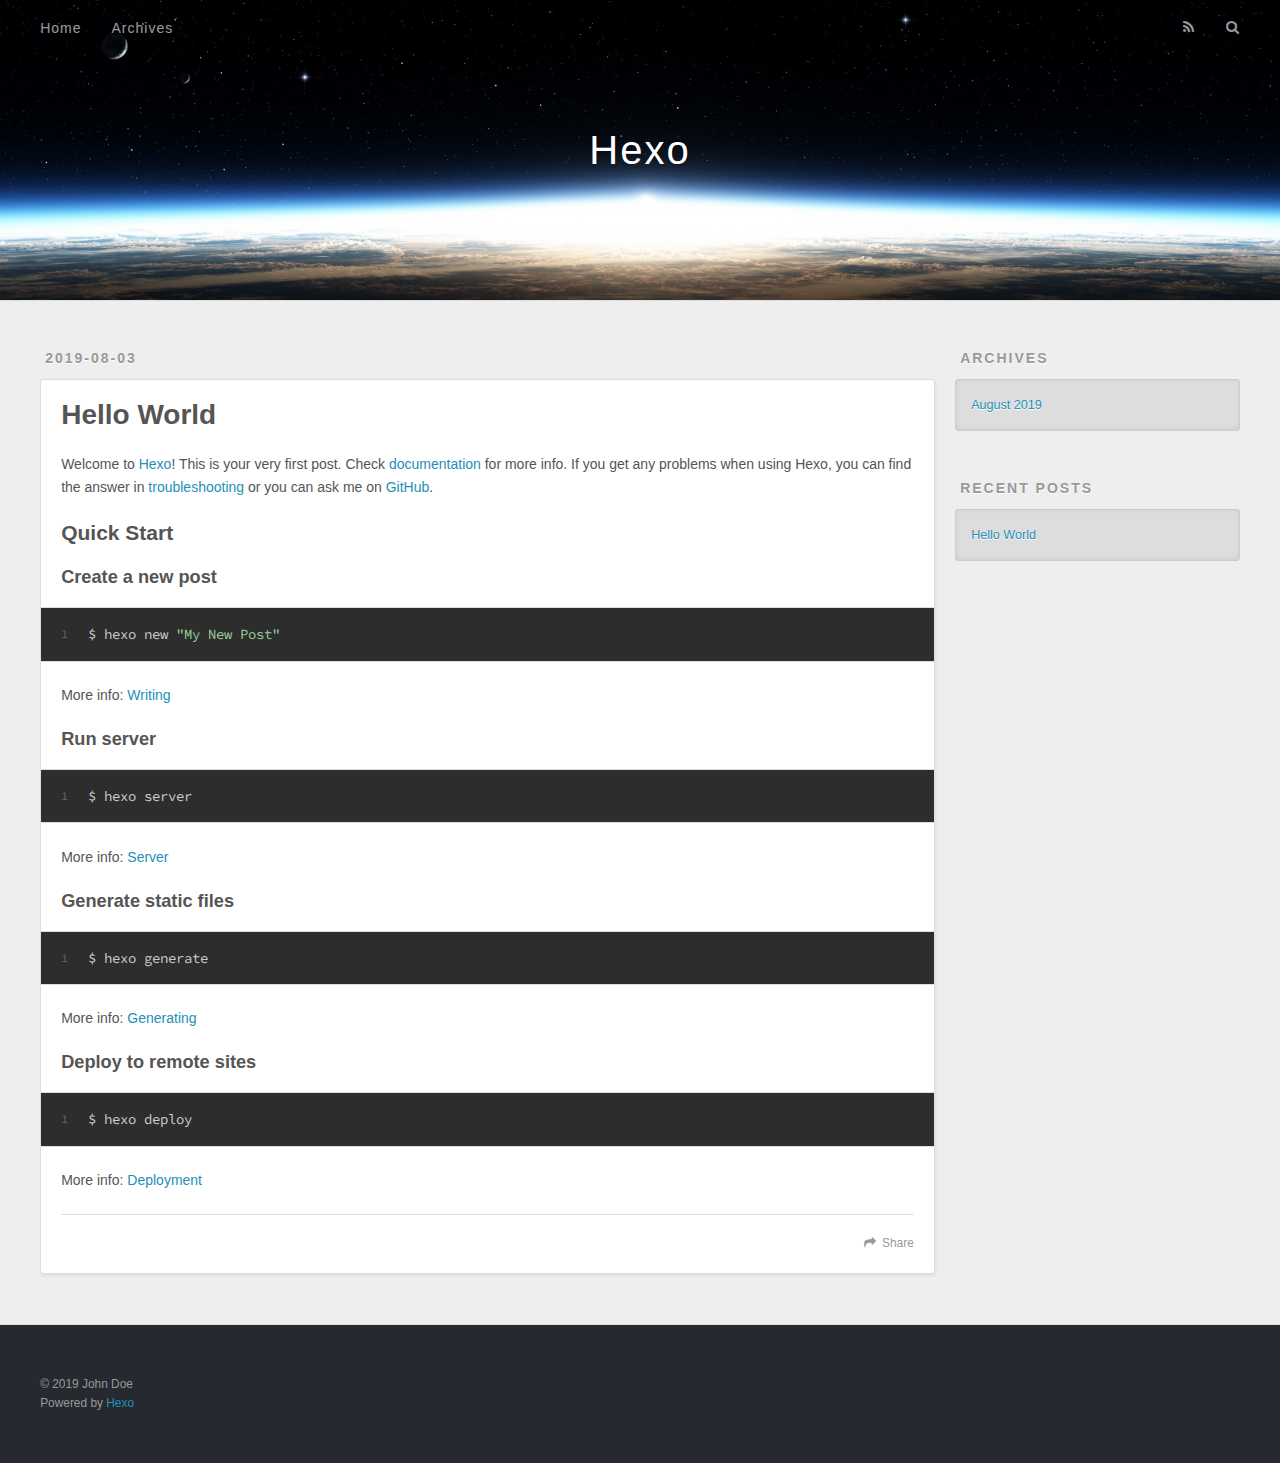
==== index.html @ 80db157d "new file:   2019/08/03/hello-world/index.html 	new file:   archives/2019/08/index.html 	new file:   " ====
<!DOCTYPE html>
<html>
<head><meta name="generator" content="Hexo 3.9.0">
  <meta charset="utf-8">
  

  
  <title>Hexo</title>
  <meta name="viewport" content="width=device-width, initial-scale=1, maximum-scale=1">
  <meta property="og:type" content="website">
<meta property="og:title" content="Hexo">
<meta property="og:url" content="http://yoursite.com/index.html">
<meta property="og:site_name" content="Hexo">
<meta property="og:locale" content="default">
<meta name="twitter:card" content="summary">
<meta name="twitter:title" content="Hexo">
  
    <link rel="alternate" href="/atom.xml" title="Hexo" type="application/atom+xml">
  
  
    <link rel="icon" href="/favicon.png">
  
  
    <link href="//fonts.googleapis.com/css?family=Source+Code+Pro" rel="stylesheet" type="text/css">
  
  <link rel="stylesheet" href="/css/style.css">
</head>
</html>
<body>
  <div id="container">
    <div id="wrap">
      <header id="header">
  <div id="banner"></div>
  <div id="header-outer" class="outer">
    <div id="header-title" class="inner">
      <h1 id="logo-wrap">
        <a href="/" id="logo">Hexo</a>
      </h1>
      
    </div>
    <div id="header-inner" class="inner">
      <nav id="main-nav">
        <a id="main-nav-toggle" class="nav-icon"></a>
        
          <a class="main-nav-link" href="/">Home</a>
        
          <a class="main-nav-link" href="/archives">Archives</a>
        
      </nav>
      <nav id="sub-nav">
        
          <a id="nav-rss-link" class="nav-icon" href="/atom.xml" title="RSS Feed"></a>
        
        <a id="nav-search-btn" class="nav-icon" title="Search"></a>
      </nav>
      <div id="search-form-wrap">
        <form action="//google.com/search" method="get" accept-charset="UTF-8" class="search-form"><input type="search" name="q" class="search-form-input" placeholder="Search"><button type="submit" class="search-form-submit">&#xF002;</button><input type="hidden" name="sitesearch" value="http://yoursite.com"></form>
      </div>
    </div>
  </div>
</header>
      <div class="outer">
        <section id="main">
  
    <article id="post-hello-world" class="article article-type-post" itemscope itemprop="blogPost">
  <div class="article-meta">
    <a href="/2019/08/03/hello-world/" class="article-date">
  <time datetime="2019-08-03T13:36:21.980Z" itemprop="datePublished">2019-08-03</time>
</a>
    
  </div>
  <div class="article-inner">
    
    
      <header class="article-header">
        
  
    <h1 itemprop="name">
      <a class="article-title" href="/2019/08/03/hello-world/">Hello World</a>
    </h1>
  

      </header>
    
    <div class="article-entry" itemprop="articleBody">
      
        <p>Welcome to <a href="https://hexo.io/" target="_blank" rel="noopener">Hexo</a>! This is your very first post. Check <a href="https://hexo.io/docs/" target="_blank" rel="noopener">documentation</a> for more info. If you get any problems when using Hexo, you can find the answer in <a href="https://hexo.io/docs/troubleshooting.html" target="_blank" rel="noopener">troubleshooting</a> or you can ask me on <a href="https://github.com/hexojs/hexo/issues" target="_blank" rel="noopener">GitHub</a>.</p>
<h2 id="Quick-Start"><a href="#Quick-Start" class="headerlink" title="Quick Start"></a>Quick Start</h2><h3 id="Create-a-new-post"><a href="#Create-a-new-post" class="headerlink" title="Create a new post"></a>Create a new post</h3><figure class="highlight bash"><table><tr><td class="gutter"><pre><span class="line">1</span><br></pre></td><td class="code"><pre><span class="line">$ hexo new <span class="string">"My New Post"</span></span><br></pre></td></tr></table></figure>

<p>More info: <a href="https://hexo.io/docs/writing.html" target="_blank" rel="noopener">Writing</a></p>
<h3 id="Run-server"><a href="#Run-server" class="headerlink" title="Run server"></a>Run server</h3><figure class="highlight bash"><table><tr><td class="gutter"><pre><span class="line">1</span><br></pre></td><td class="code"><pre><span class="line">$ hexo server</span><br></pre></td></tr></table></figure>

<p>More info: <a href="https://hexo.io/docs/server.html" target="_blank" rel="noopener">Server</a></p>
<h3 id="Generate-static-files"><a href="#Generate-static-files" class="headerlink" title="Generate static files"></a>Generate static files</h3><figure class="highlight bash"><table><tr><td class="gutter"><pre><span class="line">1</span><br></pre></td><td class="code"><pre><span class="line">$ hexo generate</span><br></pre></td></tr></table></figure>

<p>More info: <a href="https://hexo.io/docs/generating.html" target="_blank" rel="noopener">Generating</a></p>
<h3 id="Deploy-to-remote-sites"><a href="#Deploy-to-remote-sites" class="headerlink" title="Deploy to remote sites"></a>Deploy to remote sites</h3><figure class="highlight bash"><table><tr><td class="gutter"><pre><span class="line">1</span><br></pre></td><td class="code"><pre><span class="line">$ hexo deploy</span><br></pre></td></tr></table></figure>

<p>More info: <a href="https://hexo.io/docs/deployment.html" target="_blank" rel="noopener">Deployment</a></p>

      
    </div>
    <footer class="article-footer">
      <a data-url="http://yoursite.com/2019/08/03/hello-world/" data-id="cjyvl7s1x0000houxzb6cdjnq" class="article-share-link">Share</a>
      
      
    </footer>
  </div>
  
</article>


  


</section>
        
          <aside id="sidebar">
  
    

  
    

  
    
  
    
  <div class="widget-wrap">
    <h3 class="widget-title">Archives</h3>
    <div class="widget">
      <ul class="archive-list"><li class="archive-list-item"><a class="archive-list-link" href="/archives/2019/08/">August 2019</a></li></ul>
    </div>
  </div>


  
    
  <div class="widget-wrap">
    <h3 class="widget-title">Recent Posts</h3>
    <div class="widget">
      <ul>
        
          <li>
            <a href="/2019/08/03/hello-world/">Hello World</a>
          </li>
        
      </ul>
    </div>
  </div>

  
</aside>
        
      </div>
      <footer id="footer">
  
  <div class="outer">
    <div id="footer-info" class="inner">
      &copy; 2019 John Doe<br>
      Powered by <a href="http://hexo.io/" target="_blank">Hexo</a>
    </div>
  </div>
</footer>
    </div>
    <nav id="mobile-nav">
  
    <a href="/" class="mobile-nav-link">Home</a>
  
    <a href="/archives" class="mobile-nav-link">Archives</a>
  
</nav>
    

<script src="//ajax.googleapis.com/ajax/libs/jquery/2.0.3/jquery.min.js"></script>


  <link rel="stylesheet" href="/fancybox/jquery.fancybox.css">
  <script src="/fancybox/jquery.fancybox.pack.js"></script>


<script src="/js/script.js"></script>



  </div>
</body>
</html>
---- css/style.css ----
body {
  width: 100%;
}
body:before,
body:after {
  content: "";
  display: table;
}
body:after {
  clear: both;
}
html,
body,
div,
span,
applet,
object,
iframe,
h1,
h2,
h3,
h4,
h5,
h6,
p,
blockquote,
pre,
a,
abbr,
acronym,
address,
big,
cite,
code,
del,
dfn,
em,
img,
ins,
kbd,
q,
s,
samp,
small,
strike,
strong,
sub,
sup,
tt,
var,
dl,
dt,
dd,
ol,
ul,
li,
fieldset,
form,
label,
legend,
table,
caption,
tbody,
tfoot,
thead,
tr,
th,
td {
  margin: 0;
  padding: 0;
  border: 0;
  outline: 0;
  font-weight: inherit;
  font-style: inherit;
  font-family: inherit;
  font-size: 100%;
  vertical-align: baseline;
}
body {
  line-height: 1;
  color: #000;
  background: #fff;
}
ol,
ul {
  list-style: none;
}
table {
  border-collapse: separate;
  border-spacing: 0;
  vertical-align: middle;
}
caption,
th,
td {
  text-align: left;
  font-weight: normal;
  vertical-align: middle;
}
a img {
  border: none;
}
input,
button {
  margin: 0;
  padding: 0;
}
input::-moz-focus-inner,
button::-moz-focus-inner {
  border: 0;
  padding: 0;
}
@font-face {
  font-family: FontAwesome;
  font-style: normal;
  font-weight: normal;
  src: url("fonts/fontawesome-webfont.eot?v=#4.0.3");
  src: url("fonts/fontawesome-webfont.eot?#iefix&v=#4.0.3") format("embedded-opentype"), url("fonts/fontawesome-webfont.woff?v=#4.0.3") format("woff"), url("fonts/fontawesome-webfont.ttf?v=#4.0.3") format("truetype"), url("fonts/fontawesome-webfont.svg#fontawesomeregular?v=#4.0.3") format("svg");
}
html,
body,
#container {
  height: 100%;
}
body {
  background: #eee;
  font: 14px -apple-system, BlinkMacSystemFont, "Segoe UI", "Roboto", "Oxygen", "Ubuntu", "Cantarell", "Fira Sans", "Droid Sans", "Helvetica Neue", sans-serif;
  -webkit-text-size-adjust: 100%;
}
.outer {
  max-width: 1220px;
  margin: 0 auto;
  padding: 0 20px;
}
.outer:before,
.outer:after {
  content: "";
  display: table;
}
.outer:after {
  clear: both;
}
.inner {
  display: inline;
  float: left;
  width: 98.33333333333333%;
  margin: 0 0.833333333333333%;
}
.left,
.alignleft {
  float: left;
}
.right,
.alignright {
  float: right;
}
.clear {
  clear: both;
}
#container {
  position: relative;
}
.mobile-nav-on {
  overflow: hidden;
}
#wrap {
  height: 100%;
  width: 100%;
  position: absolute;
  top: 0;
  left: 0;
  -webkit-transition: 0.2s ease-out;
  -moz-transition: 0.2s ease-out;
  -ms-transition: 0.2s ease-out;
  transition: 0.2s ease-out;
  z-index: 1;
  background: #eee;
}
.mobile-nav-on #wrap {
  left: 280px;
}
@media screen and (min-width: 768px) {
  #main {
    display: inline;
    float: left;
    width: 73.33333333333333%;
    margin: 0 0.833333333333333%;
  }
}
.article-date,
.article-category-link,
.archive-year,
.widget-title {
  text-decoration: none;
  text-transform: uppercase;
  letter-spacing: 2px;
  color: #999;
  margin-bottom: 1em;
  margin-left: 5px;
  line-height: 1em;
  text-shadow: 0 1px #fff;
  font-weight: bold;
}
.article-inner,
.archive-article-inner {
  background: #fff;
  -webkit-box-shadow: 1px 2px 3px #ddd;
  box-shadow: 1px 2px 3px #ddd;
  border: 1px solid #ddd;
  border-radius: 3px;
}
.article-entry h1,
.widget h1 {
  font-size: 2em;
}
.article-entry h2,
.widget h2 {
  font-size: 1.5em;
}
.article-entry h3,
.widget h3 {
  font-size: 1.3em;
}
.article-entry h4,
.widget h4 {
  font-size: 1.2em;
}
.article-entry h5,
.widget h5 {
  font-size: 1em;
}
.article-entry h6,
.widget h6 {
  font-size: 1em;
  color: #999;
}
.article-entry hr,
.widget hr {
  border: 1px dashed #ddd;
}
.article-entry strong,
.widget strong {
  font-weight: bold;
}
.article-entry em,
.widget em,
.article-entry cite,
.widget cite {
  font-style: italic;
}
.article-entry sup,
.widget sup,
.article-entry sub,
.widget sub {
  font-size: 0.75em;
  line-height: 0;
  position: relative;
  vertical-align: baseline;
}
.article-entry sup,
.widget sup {
  top: -0.5em;
}
.article-entry sub,
.widget sub {
  bottom: -0.2em;
}
.article-entry small,
.widget small {
  font-size: 0.85em;
}
.article-entry acronym,
.widget acronym,
.article-entry abbr,
.widget abbr {
  border-bottom: 1px dotted;
}
.article-entry ul,
.widget ul,
.article-entry ol,
.widget ol,
.article-entry dl,
.widget dl {
  margin: 0 20px;
  line-height: 1.6em;
}
.article-entry ul ul,
.widget ul ul,
.article-entry ol ul,
.widget ol ul,
.article-entry ul ol,
.widget ul ol,
.article-entry ol ol,
.widget ol ol {
  margin-top: 0;
  margin-bottom: 0;
}
.article-entry ul,
.widget ul {
  list-style: disc;
}
.article-entry ol,
.widget ol {
  list-style: decimal;
}
.article-entry dt,
.widget dt {
  font-weight: bold;
}
#header {
  height: 300px;
  position: relative;
  border-bottom: 1px solid #ddd;
}
#header:before,
#header:after {
  content: "";
  position: absolute;
  left: 0;
  right: 0;
  height: 40px;
}
#header:before {
  top: 0;
  background: -webkit-linear-gradient(rgba(0,0,0,0.2), transparent);
  background: -moz-linear-gradient(rgba(0,0,0,0.2), transparent);
  background: -ms-linear-gradient(rgba(0,0,0,0.2), transparent);
  background: linear-gradient(rgba(0,0,0,0.2), transparent);
}
#header:after {
  bottom: 0;
  background: -webkit-linear-gradient(transparent, rgba(0,0,0,0.2));
  background: -moz-linear-gradient(transparent, rgba(0,0,0,0.2));
  background: -ms-linear-gradient(transparent, rgba(0,0,0,0.2));
  background: linear-gradient(transparent, rgba(0,0,0,0.2));
}
#header-outer {
  height: 100%;
  position: relative;
}
#header-inner {
  position: relative;
  overflow: hidden;
}
#banner {
  position: absolute;
  top: 0;
  left: 0;
  width: 100%;
  height: 100%;
  background: url("images/banner.jpg") center #000;
  -webkit-background-size: cover;
  -moz-background-size: cover;
  background-size: cover;
  z-index: -1;
}
#header-title {
  text-align: center;
  height: 40px;
  position: absolute;
  top: 50%;
  left: 0;
  margin-top: -20px;
}
#logo,
#subtitle {
  text-decoration: none;
  color: #fff;
  font-weight: 300;
  text-shadow: 0 1px 4px rgba(0,0,0,0.3);
}
#logo {
  font-size: 40px;
  line-height: 40px;
  letter-spacing: 2px;
}
#subtitle {
  font-size: 16px;
  line-height: 16px;
  letter-spacing: 1px;
}
#subtitle-wrap {
  margin-top: 16px;
}
#main-nav {
  float: left;
  margin-left: -15px;
}
.nav-icon,
.main-nav-link {
  float: left;
  color: #fff;
  opacity: 0.6;
  text-decoration: none;
  text-shadow: 0 1px rgba(0,0,0,0.2);
  -webkit-transition: opacity 0.2s;
  -moz-transition: opacity 0.2s;
  -ms-transition: opacity 0.2s;
  transition: opacity 0.2s;
  display: block;
  padding: 20px 15px;
}
.nav-icon:hover,
.main-nav-link:hover {
  opacity: 1;
}
.nav-icon {
  font-family: FontAwesome;
  text-align: center;
  font-size: 14px;
  width: 14px;
  height: 14px;
  padding: 20px 15px;
  position: relative;
  cursor: pointer;
}
.main-nav-link {
  font-weight: 300;
  letter-spacing: 1px;
}
@media screen and (max-width: 479px) {
  .main-nav-link {
    display: none;
  }
}
#main-nav-toggle {
  display: none;
}
#main-nav-toggle:before {
  content: "\f0c9";
}
@media screen and (max-width: 479px) {
  #main-nav-toggle {
    display: block;
  }
}
#sub-nav {
  float: right;
  margin-right: -15px;
}
#nav-rss-link:before {
  content: "\f09e";
}
#nav-search-btn:before {
  content: "\f002";
}
#search-form-wrap {
  position: absolute;
  top: 15px;
  width: 150px;
  height: 30px;
  right: -150px;
  opacity: 0;
  -webkit-transition: 0.2s ease-out;
  -moz-transition: 0.2s ease-out;
  -ms-transition: 0.2s ease-out;
  transition: 0.2s ease-out;
}
#search-form-wrap.on {
  opacity: 1;
  right: 0;
}
@media screen and (max-width: 479px) {
  #search-form-wrap {
    width: 100%;
    right: -100%;
  }
}
.search-form {
  position: absolute;
  top: 0;
  left: 0;
  right: 0;
  background: #fff;
  padding: 5px 15px;
  border-radius: 15px;
  -webkit-box-shadow: 0 0 10px rgba(0,0,0,0.3);
  box-shadow: 0 0 10px rgba(0,0,0,0.3);
}
.search-form-input {
  border: none;
  background: none;
  color: #555;
  width: 100%;
  font: 13px -apple-system, BlinkMacSystemFont, "Segoe UI", "Roboto", "Oxygen", "Ubuntu", "Cantarell", "Fira Sans", "Droid Sans", "Helvetica Neue", sans-serif;
  outline: none;
}
.search-form-input::-webkit-search-results-decoration,
.search-form-input::-webkit-search-cancel-button {
  -webkit-appearance: none;
}
.search-form-submit {
  position: absolute;
  top: 50%;
  right: 10px;
  margin-top: -7px;
  font: 13px FontAwesome;
  border: none;
  background: none;
  color: #bbb;
  cursor: pointer;
}
.search-form-submit:hover,
.search-form-submit:focus {
  color: #777;
}
.article {
  margin: 50px 0;
}
.article-inner {
  overflow: hidden;
}
.article-meta:before,
.article-meta:after {
  content: "";
  display: table;
}
.article-meta:after {
  clear: both;
}
.article-date {
  float: left;
}
.article-category {
  float: left;
  line-height: 1em;
  color: #ccc;
  text-shadow: 0 1px #fff;
  margin-left: 8px;
}
.article-category:before {
  content: "\2022";
}
.article-category-link {
  margin: 0 12px 1em;
}
.article-header {
  padding: 20px 20px 0;
}
.article-title {
  text-decoration: none;
  font-size: 2em;
  font-weight: bold;
  color: #555;
  line-height: 1.1em;
  -webkit-transition: color 0.2s;
  -moz-transition: color 0.2s;
  -ms-transition: color 0.2s;
  transition: color 0.2s;
}
a.article-title:hover {
  color: #258fb8;
}
.article-entry {
  color: #555;
  padding: 0 20px;
}
.article-entry:before,
.article-entry:after {
  content: "";
  display: table;
}
.article-entry:after {
  clear: both;
}
.article-entry p,
.article-entry table {
  line-height: 1.6em;
  margin: 1.6em 0;
}
.article-entry h1,
.article-entry h2,
.article-entry h3,
.article-entry h4,
.article-entry h5,
.article-entry h6 {
  font-weight: bold;
}
.article-entry h1,
.article-entry h2,
.article-entry h3,
.article-entry h4,
.article-entry h5,
.article-entry h6 {
  line-height: 1.1em;
  margin: 1.1em 0;
}
.article-entry a {
  color: #258fb8;
  text-decoration: none;
}
.article-entry a:hover {
  text-decoration: underline;
}
.article-entry ul,
.article-entry ol,
.article-entry dl {
  margin-top: 1.6em;
  margin-bottom: 1.6em;
}
.article-entry img,
.article-entry video {
  max-width: 100%;
  height: auto;
  display: block;
  margin: auto;
}
.article-entry iframe {
  border: none;
}
.article-entry table {
  width: 100%;
  border-collapse: collapse;
  border-spacing: 0;
}
.article-entry th {
  font-weight: bold;
  border-bottom: 3px solid #ddd;
  padding-bottom: 0.5em;
}
.article-entry td {
  border-bottom: 1px solid #ddd;
  padding: 10px 0;
}
.article-entry blockquote {
  font-family: Georgia, "Times New Roman", serif;
  font-size: 1.4em;
  margin: 1.6em 20px;
  text-align: center;
}
.article-entry blockquote footer {
  font-size: 14px;
  margin: 1.6em 0;
  font-family: -apple-system, BlinkMacSystemFont, "Segoe UI", "Roboto", "Oxygen", "Ubuntu", "Cantarell", "Fira Sans", "Droid Sans", "Helvetica Neue", sans-serif;
}
.article-entry blockquote footer cite:before {
  content: "—";
  padding: 0 0.5em;
}
.article-entry .pullquote {
  text-align: left;
  width: 45%;
  margin: 0;
}
.article-entry .pullquote.left {
  margin-left: 0.5em;
  margin-right: 1em;
}
.article-entry .pullquote.right {
  margin-right: 0.5em;
  margin-left: 1em;
}
.article-entry .caption {
  color: #999;
  display: block;
  font-size: 0.9em;
  margin-top: 0.5em;
  position: relative;
  text-align: center;
}
.article-entry .video-container {
  position: relative;
  padding-top: 56.25%;
  height: 0;
  overflow: hidden;
}
.article-entry .video-container iframe,
.article-entry .video-container object,
.article-entry .video-container embed {
  position: absolute;
  top: 0;
  left: 0;
  width: 100%;
  height: 100%;
  margin-top: 0;
}
.article-more-link a {
  display: inline-block;
  line-height: 1em;
  padding: 6px 15px;
  border-radius: 15px;
  background: #eee;
  color: #999;
  text-shadow: 0 1px #fff;
  text-decoration: none;
}
.article-more-link a:hover {
  background: #258fb8;
  color: #fff;
  text-decoration: none;
  text-shadow: 0 1px #1e7293;
}
.article-footer {
  font-size: 0.85em;
  line-height: 1.6em;
  border-top: 1px solid #ddd;
  padding-top: 1.6em;
  margin: 0 20px 20px;
}
.article-footer:before,
.article-footer:after {
  content: "";
  display: table;
}
.article-footer:after {
  clear: both;
}
.article-footer a {
  color: #999;
  text-decoration: none;
}
.article-footer a:hover {
  color: #555;
}
.article-tag-list-item {
  float: left;
  margin-right: 10px;
}
.article-tag-list-link:before {
  content: "#";
}
.article-comment-link {
  float: right;
}
.article-comment-link:before {
  content: "\f075";
  font-family: FontAwesome;
  padding-right: 8px;
}
.article-share-link {
  cursor: pointer;
  float: right;
  margin-left: 20px;
}
.article-share-link:before {
  content: "\f064";
  font-family: FontAwesome;
  padding-right: 6px;
}
#article-nav {
  position: relative;
}
#article-nav:before,
#article-nav:after {
  content: "";
  display: table;
}
#article-nav:after {
  clear: both;
}
@media screen and (min-width: 768px) {
  #article-nav {
    margin: 50px 0;
  }
  #article-nav:before {
    width: 8px;
    height: 8px;
    position: absolute;
    top: 50%;
    left: 50%;
    margin-top: -4px;
    margin-left: -4px;
    content: "";
    border-radius: 50%;
    background: #ddd;
    -webkit-box-shadow: 0 1px 2px #fff;
    box-shadow: 0 1px 2px #fff;
  }
}
.article-nav-link-wrap {
  text-decoration: none;
  text-shadow: 0 1px #fff;
  color: #999;
  -webkit-box-sizing: border-box;
  -moz-box-sizing: border-box;
  box-sizing: border-box;
  margin-top: 50px;
  text-align: center;
  display: block;
}
.article-nav-link-wrap:hover {
  color: #555;
}
@media screen and (min-width: 768px) {
  .article-nav-link-wrap {
    width: 50%;
    margin-top: 0;
  }
}
@media screen and (min-width: 768px) {
  #article-nav-newer {
    float: left;
    text-align: right;
    padding-right: 20px;
  }
}
@media screen and (min-width: 768px) {
  #article-nav-older {
    float: right;
    text-align: left;
    padding-left: 20px;
  }
}
.article-nav-caption {
  text-transform: uppercase;
  letter-spacing: 2px;
  color: #ddd;
  line-height: 1em;
  font-weight: bold;
}
#article-nav-newer .article-nav-caption {
  margin-right: -2px;
}
.article-nav-title {
  font-size: 0.85em;
  line-height: 1.6em;
  margin-top: 0.5em;
}
.article-share-box {
  position: absolute;
  display: none;
  background: #fff;
  -webkit-box-shadow: 1px 2px 10px rgba(0,0,0,0.2);
  box-shadow: 1px 2px 10px rgba(0,0,0,0.2);
  border-radius: 3px;
  margin-left: -145px;
  overflow: hidden;
  z-index: 1;
}
.article-share-box.on {
  display: block;
}
.article-share-input {
  width: 100%;
  background: none;
  -webkit-box-sizing: border-box;
  -moz-box-sizing: border-box;
  box-sizing: border-box;
  font: 14px -apple-system, BlinkMacSystemFont, "Segoe UI", "Roboto", "Oxygen", "Ubuntu", "Cantarell", "Fira Sans", "Droid Sans", "Helvetica Neue", sans-serif;
  padding: 0 15px;
  color: #555;
  outline: none;
  border: 1px solid #ddd;
  border-radius: 3px 3px 0 0;
  height: 36px;
  line-height: 36px;
}
.article-share-links {
  background: #eee;
}
.article-share-links:before,
.article-share-links:after {
  content: "";
  display: table;
}
.article-share-links:after {
  clear: both;
}
.article-share-twitter,
.article-share-facebook,
.article-share-pinterest,
.article-share-google {
  width: 50px;
  height: 36px;
  display: block;
  float: left;
  position: relative;
  color: #999;
  text-shadow: 0 1px #fff;
}
.article-share-twitter:before,
.article-share-facebook:before,
.article-share-pinterest:before,
.article-share-google:before {
  font-size: 20px;
  font-family: FontAwesome;
  width: 20px;
  height: 20px;
  position: absolute;
  top: 50%;
  left: 50%;
  margin-top: -10px;
  margin-left: -10px;
  text-align: center;
}
.article-share-twitter:hover,
.article-share-facebook:hover,
.article-share-pinterest:hover,
.article-share-google:hover {
  color: #fff;
}
.article-share-twitter:before {
  content: "\f099";
}
.article-share-twitter:hover {
  background: #00aced;
  text-shadow: 0 1px #008abe;
}
.article-share-facebook:before {
  content: "\f09a";
}
.article-share-facebook:hover {
  background: #3b5998;
  text-shadow: 0 1px #2f477a;
}
.article-share-pinterest:before {
  content: "\f0d2";
}
.article-share-pinterest:hover {
  background: #cb2027;
  text-shadow: 0 1px #a21a1f;
}
.article-share-google:before {
  content: "\f0d5";
}
.article-share-google:hover {
  background: #dd4b39;
  text-shadow: 0 1px #be3221;
}
.article-gallery {
  background: #000;
  position: relative;
}
.article-gallery-photos {
  position: relative;
  overflow: hidden;
}
.article-gallery-img {
  display: none;
  max-width: 100%;
}
.article-gallery-img:first-child {
  display: block;
}
.article-gallery-img.loaded {
  position: absolute;
  display: block;
}
.article-gallery-img img {
  display: block;
  max-width: 100%;
  margin: 0 auto;
}
#comments {
  background: #fff;
  -webkit-box-shadow: 1px 2px 3px #ddd;
  box-shadow: 1px 2px 3px #ddd;
  padding: 20px;
  border: 1px solid #ddd;
  border-radius: 3px;
  margin: 50px 0;
}
#comments a {
  color: #258fb8;
}
.archives-wrap {
  margin: 50px 0;
}
.archives:before,
.archives:after {
  content: "";
  display: table;
}
.archives:after {
  clear: both;
}
.archive-year-wrap {
  margin-bottom: 1em;
}
.archives {
  -webkit-column-gap: 10px;
  -moz-column-gap: 10px;
  column-gap: 10px;
}
@media screen and (min-width: 480px) and (max-width: 767px) {
  .archives {
    -webkit-column-count: 2;
    -moz-column-count: 2;
    column-count: 2;
  }
}
@media screen and (min-width: 768px) {
  .archives {
    -webkit-column-count: 3;
    -moz-column-count: 3;
    column-count: 3;
  }
}
.archive-article {
  -webkit-column-break-inside: avoid;
  page-break-inside: avoid;
  overflow: hidden;
  break-inside: avoid-column;
}
.archive-article-inner {
  padding: 10px;
  margin-bottom: 15px;
}
.archive-article-title {
  text-decoration: none;
  font-weight: bold;
  color: #555;
  -webkit-transition: color 0.2s;
  -moz-transition: color 0.2s;
  -ms-transition: color 0.2s;
  transition: color 0.2s;
  line-height: 1.6em;
}
.archive-article-title:hover {
  color: #258fb8;
}
.archive-article-footer {
  margin-top: 1em;
}
.archive-article-date {
  color: #999;
  text-decoration: none;
  font-size: 0.85em;
  line-height: 1em;
  margin-bottom: 0.5em;
  display: block;
}
#page-nav {
  margin: 50px auto;
  background: #fff;
  -webkit-box-shadow: 1px 2px 3px #ddd;
  box-shadow: 1px 2px 3px #ddd;
  border: 1px solid #ddd;
  border-radius: 3px;
  text-align: center;
  color: #999;
  overflow: hidden;
}
#page-nav:before,
#page-nav:after {
  content: "";
  display: table;
}
#page-nav:after {
  clear: both;
}
#page-nav a,
#page-nav span {
  padding: 10px 20px;
  line-height: 1;
  height: 2ex;
}
#page-nav a {
  color: #999;
  text-decoration: none;
}
#page-nav a:hover {
  background: #999;
  color: #fff;
}
#page-nav .prev {
  float: left;
}
#page-nav .next {
  float: right;
}
#page-nav .page-number {
  display: inline-block;
}
@media screen and (max-width: 479px) {
  #page-nav .page-number {
    display: none;
  }
}
#page-nav .current {
  color: #555;
  font-weight: bold;
}
#page-nav .space {
  color: #ddd;
}
#footer {
  background: #262a30;
  padding: 50px 0;
  border-top: 1px solid #ddd;
  color: #999;
}
#footer a {
  color: #258fb8;
  text-decoration: none;
}
#footer a:hover {
  text-decoration: underline;
}
#footer-info {
  line-height: 1.6em;
  font-size: 0.85em;
}
.article-entry pre,
.article-entry .highlight {
  background: #2d2d2d;
  margin: 0 -20px;
  padding: 15px 20px;
  border-style: solid;
  border-color: #ddd;
  border-width: 1px 0;
  overflow: auto;
  color: #ccc;
  line-height: 22.400000000000002px;
}
.article-entry .highlight .gutter pre,
.article-entry .gist .gist-file .gist-data .line-numbers {
  color: #666;
  font-size: 0.85em;
}
.article-entry pre,
.article-entry code {
  font-family: "Source Code Pro", Consolas, Monaco, Menlo, Consolas, monospace;
}
.article-entry code {
  background: #eee;
  text-shadow: 0 1px #fff;
  padding: 0 0.3em;
}
.article-entry pre code {
  background: none;
  text-shadow: none;
  padding: 0;
}
.article-entry .highlight pre {
  border: none;
  margin: 0;
  padding: 0;
}
.article-entry .highlight table {
  margin: 0;
  width: auto;
}
.article-entry .highlight td {
  border: none;
  padding: 0;
}
.article-entry .highlight figcaption {
  font-size: 0.85em;
  color: #999;
  line-height: 1em;
  margin-bottom: 1em;
}
.article-entry .highlight figcaption:before,
.article-entry .highlight figcaption:after {
  content: "";
  display: table;
}
.article-entry .highlight figcaption:after {
  clear: both;
}
.article-entry .highlight figcaption a {
  float: right;
}
.article-entry .highlight .gutter pre {
  text-align: right;
  padding-right: 20px;
}
.article-entry .highlight .line {
  height: 22.400000000000002px;
}
.article-entry .highlight .line.marked {
  background: #515151;
}
.article-entry .gist {
  margin: 0 -20px;
  border-style: solid;
  border-color: #ddd;
  border-width: 1px 0;
  background: #2d2d2d;
  padding: 15px 20px 15px 0;
}
.article-entry .gist .gist-file {
  border: none;
  font-family: "Source Code Pro", Consolas, Monaco, Menlo, Consolas, monospace;
  margin: 0;
}
.article-entry .gist .gist-file .gist-data {
  background: none;
  border: none;
}
.article-entry .gist .gist-file .gist-data .line-numbers {
  background: none;
  border: none;
  padding: 0 20px 0 0;
}
.article-entry .gist .gist-file .gist-data .line-data {
  padding: 0 !important;
}
.article-entry .gist .gist-file .highlight {
  margin: 0;
  padding: 0;
  border: none;
}
.article-entry .gist .gist-file .gist-meta {
  background: #2d2d2d;
  color: #999;
  font: 0.85em -apple-system, BlinkMacSystemFont, "Segoe UI", "Roboto", "Oxygen", "Ubuntu", "Cantarell", "Fira Sans", "Droid Sans", "Helvetica Neue", sans-serif;
  text-shadow: 0 0;
  padding: 0;
  margin-top: 1em;
  margin-left: 20px;
}
.article-entry .gist .gist-file .gist-meta a {
  color: #258fb8;
  font-weight: normal;
}
.article-entry .gist .gist-file .gist-meta a:hover {
  text-decoration: underline;
}
pre .comment,
pre .title {
  color: #999;
}
pre .variable,
pre .attribute,
pre .tag,
pre .regexp,
pre .ruby .constant,
pre .xml .tag .title,
pre .xml .pi,
pre .xml .doctype,
pre .html .doctype,
pre .css .id,
pre .css .class,
pre .css .pseudo {
  color: #f2777a;
}
pre .number,
pre .preprocessor,
pre .built_in,
pre .literal,
pre .params,
pre .constant {
  color: #f99157;
}
pre .class,
pre .ruby .class .title,
pre .css .rules .attribute {
  color: #9c9;
}
pre .string,
pre .value,
pre .inheritance,
pre .header,
pre .ruby .symbol,
pre .xml .cdata {
  color: #9c9;
}
pre .css .hexcolor {
  color: #6cc;
}
pre .function,
pre .python .decorator,
pre .python .title,
pre .ruby .function .title,
pre .ruby .title .keyword,
pre .perl .sub,
pre .javascript .title,
pre .coffeescript .title {
  color: #69c;
}
pre .keyword,
pre .javascript .function {
  color: #c9c;
}
@media screen and (max-width: 479px) {
  #mobile-nav {
    position: absolute;
    top: 0;
    left: 0;
    width: 280px;
    height: 100%;
    background: #191919;
    border-right: 1px solid #fff;
  }
}
@media screen and (max-width: 479px) {
  .mobile-nav-link {
    display: block;
    color: #999;
    text-decoration: none;
    padding: 15px 20px;
    font-weight: bold;
  }
  .mobile-nav-link:hover {
    color: #fff;
  }
}
@media screen and (min-width: 768px) {
  #sidebar {
    display: inline;
    float: left;
    width: 23.333333333333332%;
    margin: 0 0.833333333333333%;
  }
}
.widget-wrap {
  margin: 50px 0;
}
.widget {
  color: #777;
  text-shadow: 0 1px #fff;
  background: #ddd;
  -webkit-box-shadow: 0 -1px 4px #ccc inset;
  box-shadow: 0 -1px 4px #ccc inset;
  border: 1px solid #ccc;
  padding: 15px;
  border-radius: 3px;
}
.widget a {
  color: #258fb8;
  text-decoration: none;
}
.widget a:hover {
  text-decoration: underline;
}
.widget ul ul,
.widget ol ul,
.widget dl ul,
.widget ul ol,
.widget ol ol,
.widget dl ol,
.widget ul dl,
.widget ol dl,
.widget dl dl {
  margin-left: 15px;
  list-style: disc;
}
.widget {
  line-height: 1.6em;
  word-wrap: break-word;
  font-size: 0.9em;
}
.widget ul,
.widget ol {
  list-style: none;
  margin: 0;
}
.widget ul ul,
.widget ol ul,
.widget ul ol,
.widget ol ol {
  margin: 0 20px;
}
.widget ul ul,
.widget ol ul {
  list-style: disc;
}
.widget ul ol,
.widget ol ol {
  list-style: decimal;
}
.category-list-count,
.tag-list-count,
.archive-list-count {
  padding-left: 5px;
  color: #999;
  font-size: 0.85em;
}
.category-list-count:before,
.tag-list-count:before,
.archive-list-count:before {
  content: "(";
}
.category-list-count:after,
.tag-list-count:after,
.archive-list-count:after {
  content: ")";
}
.tagcloud a {
  margin-right: 5px;
  display: inline-block;
}
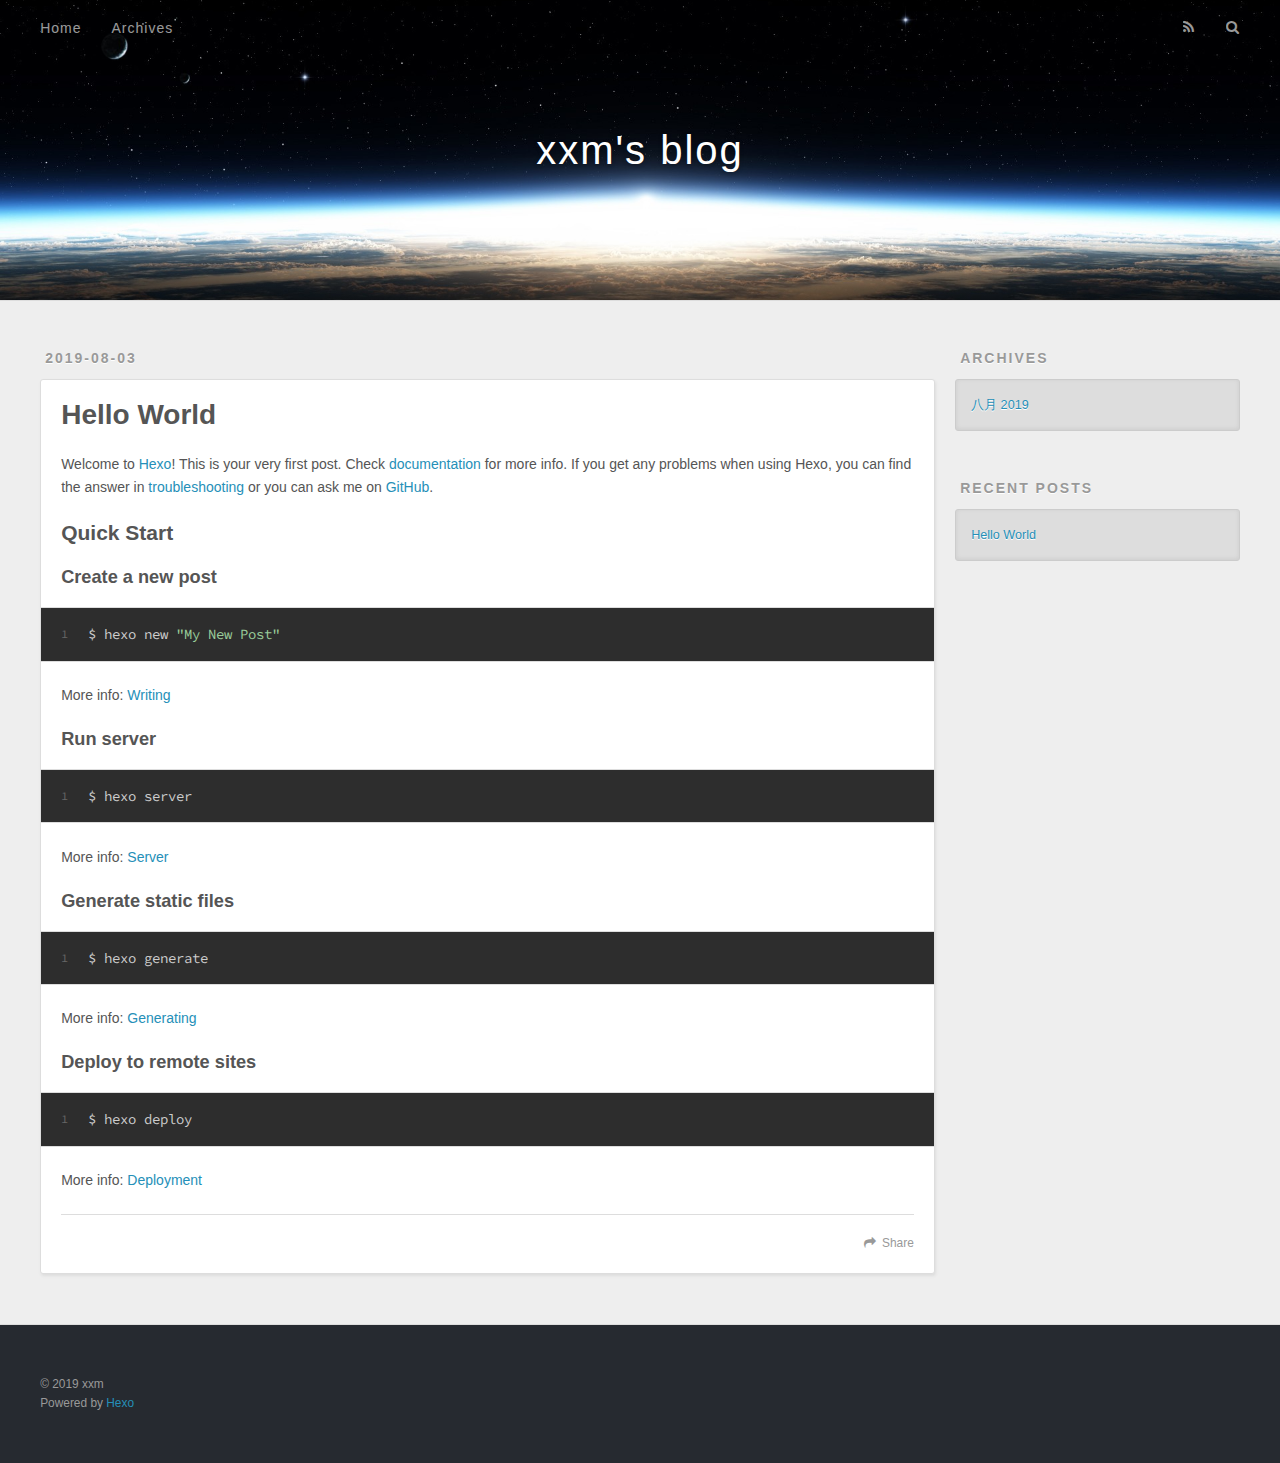
==== commit c7a3368e: "modified:   2019/08/03/hello-world/index.html 	modified:   archives/2019/08/index.html 	modified:   " ====
--- a/index.html
+++ b/index.html
@@ -5,17 +5,17 @@
   
 
   
-  <title>Hexo</title>
+  <title>xxm&#39;s blog</title>
   <meta name="viewport" content="width=device-width, initial-scale=1, maximum-scale=1">
   <meta property="og:type" content="website">
-<meta property="og:title" content="Hexo">
+<meta property="og:title" content="xxm&#39;s blog">
 <meta property="og:url" content="http://yoursite.com/index.html">
-<meta property="og:site_name" content="Hexo">
-<meta property="og:locale" content="default">
+<meta property="og:site_name" content="xxm&#39;s blog">
+<meta property="og:locale" content="zh_cn">
 <meta name="twitter:card" content="summary">
-<meta name="twitter:title" content="Hexo">
+<meta name="twitter:title" content="xxm&#39;s blog">
   
-    <link rel="alternate" href="/atom.xml" title="Hexo" type="application/atom+xml">
+    <link rel="alternate" href="/atom.xml" title="xxm&#39;s blog" type="application/atom+xml">
   
   
     <link rel="icon" href="/favicon.png">
@@ -34,7 +34,7 @@
   <div id="header-outer" class="outer">
     <div id="header-title" class="inner">
       <h1 id="logo-wrap">
-        <a href="/" id="logo">Hexo</a>
+        <a href="/" id="logo">xxm&#39;s blog</a>
       </h1>
       
     </div>
@@ -101,7 +101,7 @@
       
     </div>
     <footer class="article-footer">
-      <a data-url="http://yoursite.com/2019/08/03/hello-world/" data-id="cjyvl7s1x0000houxzb6cdjnq" class="article-share-link">Share</a>
+      <a data-url="http://yoursite.com/2019/08/03/hello-world/" data-id="cjywex0rr0000isuxdckd6ko6" class="article-share-link">Share</a>
       
       
     </footer>
@@ -129,7 +129,7 @@
   <div class="widget-wrap">
     <h3 class="widget-title">Archives</h3>
     <div class="widget">
-      <ul class="archive-list"><li class="archive-list-item"><a class="archive-list-link" href="/archives/2019/08/">August 2019</a></li></ul>
+      <ul class="archive-list"><li class="archive-list-item"><a class="archive-list-link" href="/archives/2019/08/">八月 2019</a></li></ul>
     </div>
   </div>
 
@@ -157,7 +157,7 @@
   
   <div class="outer">
     <div id="footer-info" class="inner">
-      &copy; 2019 John Doe<br>
+      &copy; 2019 xxm<br>
       Powered by <a href="http://hexo.io/" target="_blank">Hexo</a>
     </div>
   </div>
